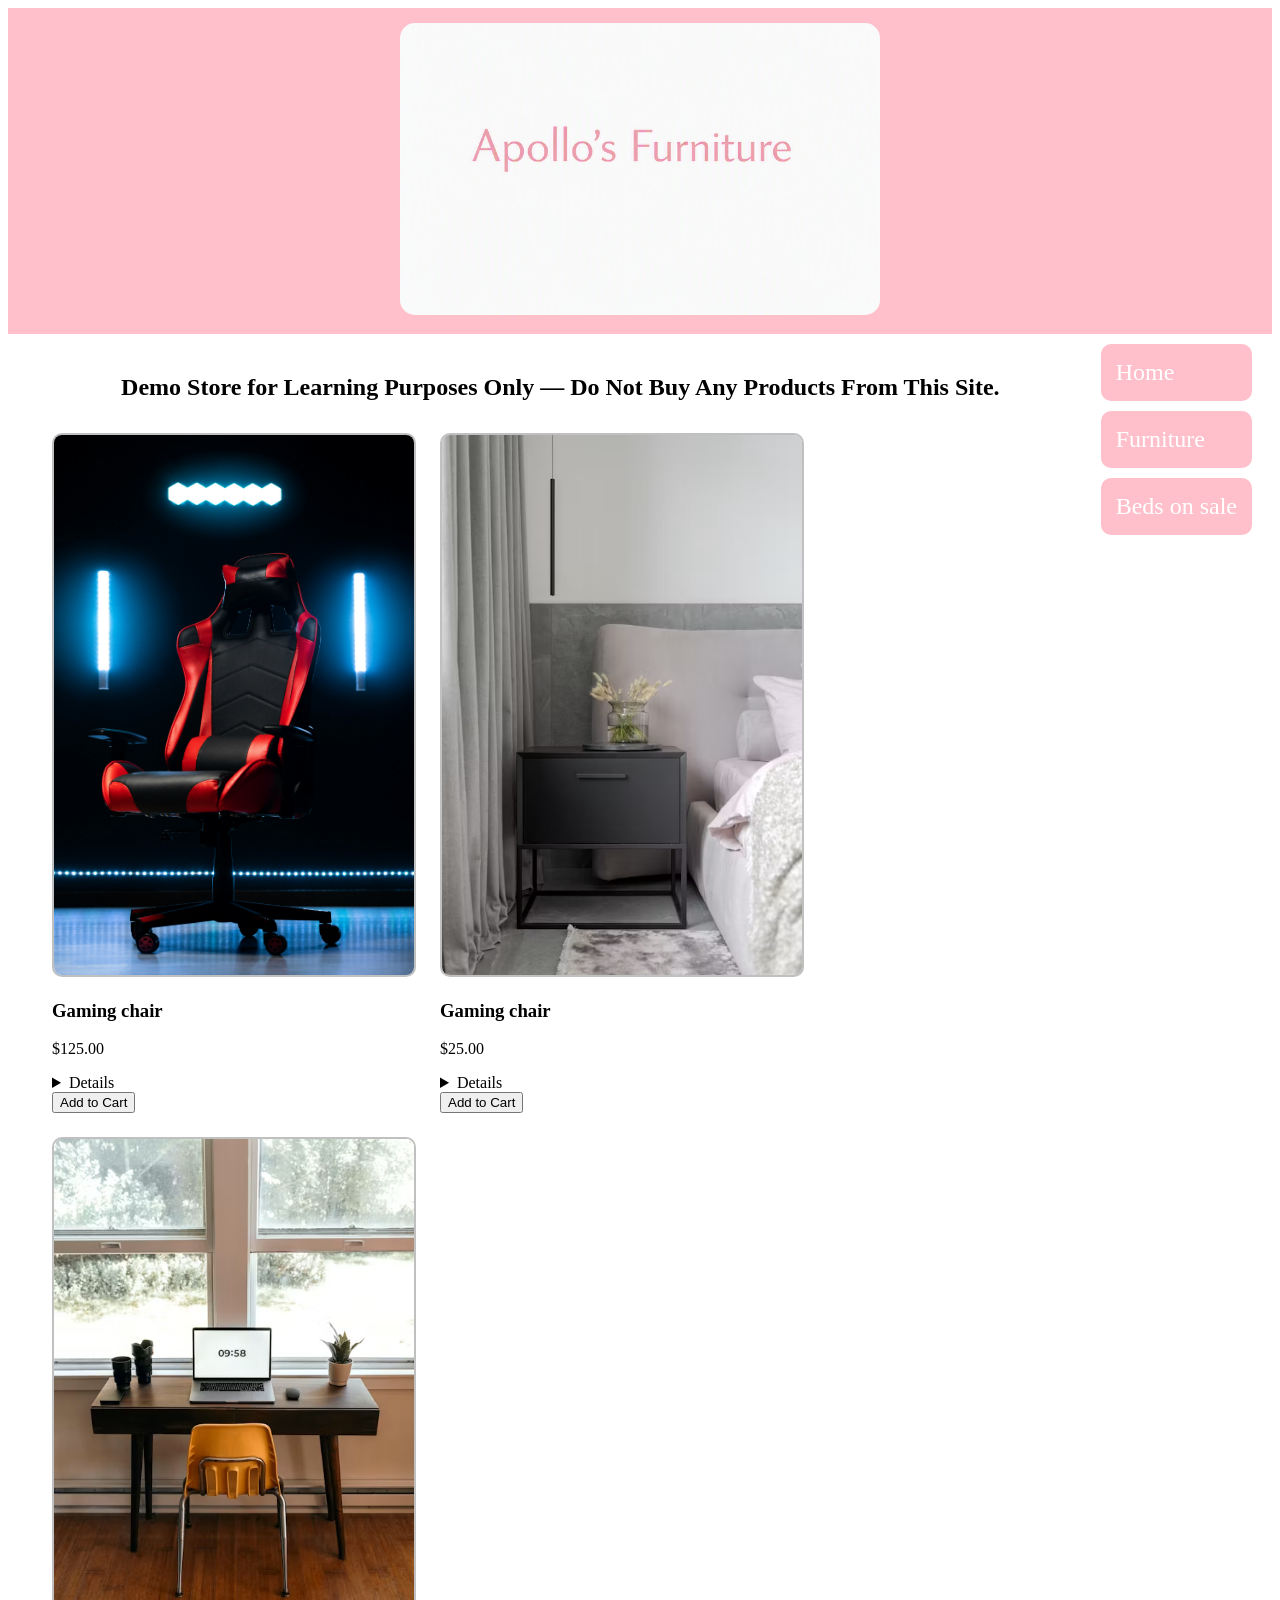
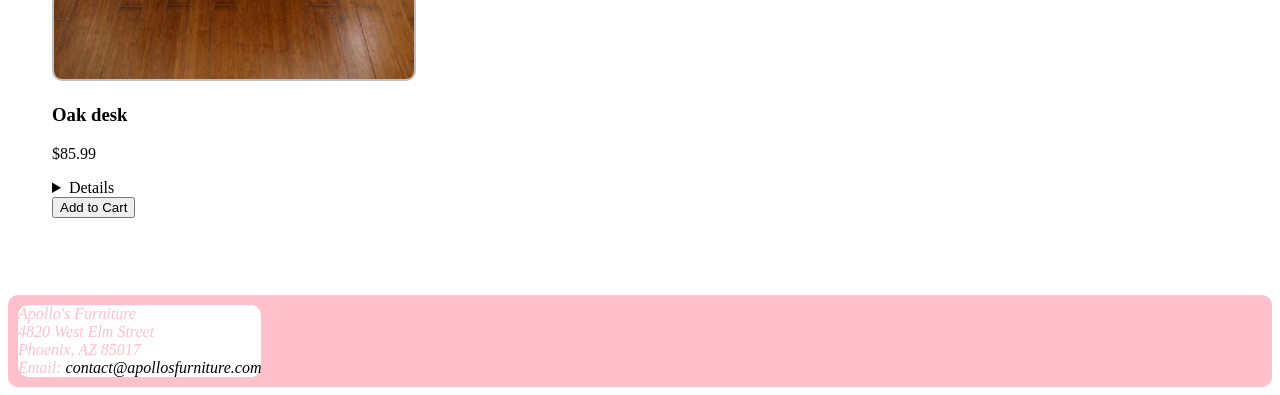
==== products.html @ 8fd870c6 "Add files via upload" ====
<!DOCTYPE html>
<html lang="en">
<head>
    <meta charset="UTF-8">
    <meta name="viewport" content="width=device-width, initial-scale=1.0">
    <meta name="description" content="Apollo's Furniture offers modern, affordable home furnishings for every space.">
    <meta name="author" content="Adrian Cassiday">
    <link rel="stylesheet" href="styles.css">
    <title>Apollo's Furniture</title>
    <script src="highslide/highslide.js" defer></script>
    <link rel="stylesheet" href="highslide/highslide.css">
</head>
<body>

    <!--header and nav-->

    <header>

        <div class="head-banner">

            
            <a href="index.html">
        <img src="images/logo.png" alt="company logo">
                </a>

        </div>

        <nav>
            <a href="index.html">Home</a>
            <a href="products.html">Furniture</a>
            <a href="beds.html">Beds on sale</a>
        </nav>

    </header>

    <!--main content-->

    <article class="shopping-page clearfix">

        <h2>Demo Store for Learning Purposes Only — Do Not Buy Any Products From This Site.</h2>

        <!--gaming-chair-->

         <section class="product-card">
            <a href="images/gaming-chair.jpg" class="highslide" onclick="return hs.expand(this)">
            <img src="images/gaming-chair.jpg" alt="Comfy gaming chair.">
            </a>
            
            <h3>Gaming chair</h3>
            
            <p>$125.00</p>
            
            <details>
                <summary> Details </summary>
                    <ul>
                        <li> Soft padding</li>
                        <li>Strong materials</li>
                        <li>Adjustable height</li>
                        <li>Folding arms</li>
                    </ul>
            </details>
            <button type="button">Add to Cart</button>
        </section>

        <!--nightstand-->

        <section class="product-card">
            <a href="images/night-stand.avif" class="highslide" onclick="return hs.expand(this)">
            <img src="images/night-stand.avif" alt="Commpacted, simmple nightstand.">
            </a>
            
            <h3>Gaming chair</h3>
            
            <p>$25.00</p>
            
            <details>
                <summary> Details </summary>
                    <ul>
                        <li>Compacted</li>
                        <li>Strong materials</li>
                        <li>Deep drawer for holding items</li>
                        <li>Simple design, easy to style.</li>
                    </ul>
            </details>
            <button type="button">Add to Cart</button>
        </section>

        <!--Desk-->

        <section class="product-card">
            <a href="images/desk2.avif" class="highslide" onclick="return hs.expand(this)">
            <img src="images/desk2.avif" alt="Oak desk.">
            </a>
            
            <h3>Oak desk</h3>
            
            <p>$85.99</p>
            
            <details>
                <summary> Details </summary>
                    <ul>
                        <li>Long width and length</li>
                        <li>Oak wood</li>
                        <li>36 inches in height</li>
                        <li>Strong legs</li>
                    </ul>
            </details>
            <button type="button">Add to Cart</button>
        </section>

    </article>

    <!--footer content-->

    <footer>
    
        <address>
        Apollo's Furniture<br>
        4820 West Elm Street<br>
        Phoenix, AZ 85017<br>
        Email: <a href="mailto:contact@apollosfurniture.com">contact@apollosfurniture.com</a>
    </address>

    </footer>
    
</body>
</html>
---- styles.css ----
/*header settings*/

header {
    background-color: pink
}

.head-banner {
    display: flex;
    justify-content: center;
    align-items: center;
    padding: 15px;
}

.head-banner img {
    max-width: 480px;
    height: auto;
    border-radius: 15px;
}

nav {
    float: right;
}

nav a {
    margin: 10px 20px;
    display: block;
    padding: 15px;
    text-decoration: none;
    color: white;
    background-color: pink;
    border-radius: 10px;
    font-size: 24px;
}

/*aritcle*/

.main-article {
    max-width: 1000px;
    margin: 0 auto;
    padding: 40px;
    margin-top: 45px;

    background-image: url(images/artical.jpg);
    background-size: cover;
    background-position: center;
    background-repeat: no-repeat;
    background-color: pink;
    color: #ffff;
    font-size: 2em;
}

.clearfix::after {
    content: "";
    display: block;
    clear: both;
}

article h1 {
    font-size: 4em;
}

.promo {
    font-weight: bold;
    color: red;
}

/*aside*/

.news-letter {
    float: right;
    width: 300px;
    padding: 20px;
    background-color: white;
    border-radius: 10px;
    color: black;
    font-size: 1rem;
}

/*footer*/

footer {
    padding: 10px;
    margin-top: 45px;
    background-color: pink;
    color: pink;
    border-radius: 10px;
    
}

footer address {
    background-color: white;
    border-radius: 10px;
    display: inline-block;
    
}

footer a {
    text-decoration: none;
    color: black;
}

/*shopping pages*/

.shopping-page {
    max-width: 1200px;
    margin: 0 auto;
    padding: 20px;
}

.product-card {
    display: inline-block;
    width: 30%;
    vertical-align: top;
     margin: 1%;
}

.product-card img {
    width: 100%;
    height: auto;
    border-radius: 10px;
}

.shopping-page h2 {
    text-align: center;
}
---- highslide/highslide.css ----
/**
* @file: highslide.css 
* @version: 5.0.0
*/
.highslide-container div {
	font-family: Verdana, Helvetica;
	font-size: 10pt;
}
.highslide-container table {
	background: none;
	table-layout: auto;
}
.highslide {
	outline: none;
	text-decoration: none;
}
.highslide img {
	border: 2px solid silver;
}
.highslide:hover img {
	border-color: gray;
}
.highslide-active-anchor img {
	visibility: hidden;
}
.highslide-gallery .highslide-active-anchor img {
	border-color: black;
	visibility: visible;
	cursor: default;
}
.highslide-image {
	border-width: 2px;
	border-style: solid;
	border-color: white;
}
.highslide-wrapper, .highslide-outline {
	background: white;
}
.glossy-dark {
	background: #111;
}

.highslide-image-blur {
}
.highslide-number {
	font-weight: bold;
	color: gray;
	font-size: .9em;
}
.highslide-caption {
	display: none;
	font-size: 1em;
	padding: 5px;
	/*background: white;*/
}
.highslide-heading {
	display: none;
	font-weight: bold;
	margin: 0.4em;
}
.highslide-dimming {
	/*position: absolute;*/
	background: black;
}
a.highslide-full-expand {
   background: url(graphics/fullexpand.gif) no-repeat;
   display: block;
   margin: 0 10px 10px 0;
   width: 34px;
   height: 34px;
}
.highslide-loading {
	display: block;
	color: black;
	font-size: 9px;
	font-weight: bold;
	text-transform: uppercase;
	text-decoration: none;
	padding: 3px;
	border: 1px solid white;
	background-color: white;
	padding-left: 22px;
	background-image: url(graphics/loader.white.gif);
	background-repeat: no-repeat;
	background-position: 3px 1px;
}
a.highslide-credits,
a.highslide-credits i {
	padding: 2px;
	color: silver;
	text-decoration: none;
	font-size: 10px;
}
a.highslide-credits:hover,
a.highslide-credits:hover i {
	color: white;
	background-color: gray;
}
.highslide-move, .highslide-move * {
	cursor: move;
}

.highslide-viewport {
	display: none;
	position: fixed;
	width: 100%;
	height: 100%;
	z-index: 1;
	background: none;
	left: 0;
	top: 0;
}
.highslide-overlay {
	display: none;
}
.hidden-container {
	display: none;
}
/* Example of a semitransparent, offset closebutton */
.closebutton {
	position: relative;
	top: -15px;
	left: 15px;
	width: 30px;
	height: 30px;
	cursor: pointer;
	background: url(graphics/close.png);
	/* NOTE! For IE6, you also need to update the highslide-ie6.css file. */
}

/*****************************************************************************/
/* Thumbnail boxes for the galleries.                                        */
/* Remove these if you are not using a gallery.                              */
/*****************************************************************************/
.highslide-gallery ul {
	list-style-type: none;
	margin: 0;
	padding: 0;
}
.highslide-gallery ul li {
	display: block;
	position: relative;
	float: left;
	width: 106px;
	height: 106px;
	border: 1px solid silver;
	background: #ededed;
	margin: 2px;
	padding: 0;
	line-height: 0;
	overflow: hidden;
}
.highslide-gallery ul a {
	position: absolute;
	top: 50%;
	left: 50%;
}
.highslide-gallery ul img {
 	position: relative;
	top: -50%;
	left: -50%;
}
html>/**/body .highslide-gallery ul li {
	display: table;
	text-align: center;
}
html>/**/body .highslide-gallery ul li {
	text-align: center;
}
html>/**/body .highslide-gallery ul a {
	position: static;
	display: table-cell;
	vertical-align: middle;
}
html>/**/body .highslide-gallery ul img {
	position: static;
}

/*****************************************************************************/
/* Controls for the galleries.											     */
/* Remove these if you are not using a gallery							     */
/*****************************************************************************/
.highslide-controls {
	width: 195px;
	height: 40px;
	background: url(graphics/controlbar-white.gif) 0 -90px no-repeat;
	margin: 20px 15px 10px 0;
}
.highslide-controls ul {
	position: relative;
	left: 15px;
	height: 40px;
	list-style: none;
	margin: 0;
	padding: 0;
	background: url(graphics/controlbar-white.gif) right -90px no-repeat;

}
.highslide-controls li {
	float: left;
	padding: 5px 0;
	margin:0;
	list-style: none;
}
.highslide-controls a {
	background-image: url(graphics/controlbar-white.gif);
	display: block;
	float: left;
	height: 30px;
	width: 30px;
	outline: none;
}
.highslide-controls a.disabled {
	cursor: default;
}
.highslide-controls a.disabled span {
	cursor: default;
}
.highslide-controls a span {
	/* hide the text for these graphic buttons */
	display: none;
	cursor: pointer;
}


/* The CSS sprites for the controlbar - see http://www.google.com/search?q=css+sprites */
.highslide-controls .highslide-previous a {
	background-position: 0 0;
}
.highslide-controls .highslide-previous a:hover {
	background-position: 0 -30px;
}
.highslide-controls .highslide-previous a.disabled {
	background-position: 0 -60px !important;
}
.highslide-controls .highslide-play a {
	background-position: -30px 0;
}
.highslide-controls .highslide-play a:hover {
	background-position: -30px -30px;
}
.highslide-controls .highslide-play a.disabled {
	background-position: -30px -60px !important;
}
.highslide-controls .highslide-pause a {
	background-position: -60px 0;
}
.highslide-controls .highslide-pause a:hover {
	background-position: -60px -30px;
}
.highslide-controls .highslide-next a {
	background-position: -90px 0;
}
.highslide-controls .highslide-next a:hover {
	background-position: -90px -30px;
}
.highslide-controls .highslide-next a.disabled {
	background-position: -90px -60px !important;
}
.highslide-controls .highslide-move a {
	background-position: -120px 0;
}
.highslide-controls .highslide-move a:hover {
	background-position: -120px -30px;
}
.highslide-controls .highslide-full-expand a {
	background-position: -150px 0;
}
.highslide-controls .highslide-full-expand a:hover {
	background-position: -150px -30px;
}
.highslide-controls .highslide-full-expand a.disabled {
	background-position: -150px -60px !important;
}
.highslide-controls .highslide-close a {
	background-position: -180px 0;
}
.highslide-controls .highslide-close a:hover {
	background-position: -180px -30px;
}

/*****************************************************************************/
/* Styles for the HTML popups											     */
/* Remove these if you are not using Highslide HTML						     */
/*****************************************************************************/
.highslide-maincontent {
	display: none;
}
.highslide-html {
	background-color: white;
}
.mobile .highslide-html {
	border: 1px solid silver;
}
.highslide-html-content {
	display: none;
	width: 400px;
	padding: 0 5px 5px 5px;
}
.highslide-header {
	padding-bottom: 5px;
}
.highslide-header ul {
	margin: 0;
	padding: 0;
	text-align: right;
}
.highslide-header ul li {
	display: inline;
	padding-left: 1em;
}
.highslide-header ul li.highslide-previous, .highslide-header ul li.highslide-next {
	display: none;
}
.highslide-header a {
	font-weight: bold;
	color: gray;
	text-transform: uppercase;
	text-decoration: none;
}
.highslide-header a:hover {
	color: black;
}
.highslide-header .highslide-move a {
	cursor: move;
}
.highslide-footer {
	height: 16px;
}
.highslide-footer .highslide-resize {
	display: block;
	float: right;
	margin-top: 5px;
	height: 11px;
	width: 11px;
	background: url(graphics/resize.gif) no-repeat;
}
.highslide-footer .highslide-resize span {
	display: none;
}
.highslide-body {
}
.highslide-resize {
	cursor: nw-resize;
}

/*****************************************************************************/
/* Styles for the Individual wrapper class names.							 */
/* See www.highslide.com/ref/hs.wrapperClassName							 */
/* You can safely remove the class name themes you don't use				 */
/*****************************************************************************/

/* hs.wrapperClassName = 'draggable-header' */
.draggable-header .highslide-header {
	height: 18px;
	border-bottom: 1px solid #dddddd;
}
.draggable-header .highslide-heading {
	position: absolute;
	margin: 2px 0.4em;
}

.draggable-header .highslide-header .highslide-move {
	cursor: move;
	display: block;
	height: 16px;
	position: absolute;
	right: 24px;
	top: 0;
	width: 100%;
	z-index: 1;
}
.draggable-header .highslide-header .highslide-move * {
	display: none;
}
.draggable-header .highslide-header .highslide-close {
	position: absolute;
	right: 2px;
	top: 2px;
	z-index: 5;
	padding: 0;
}
.draggable-header .highslide-header .highslide-close a {
	display: block;
	height: 16px;
	width: 16px;
	background-image: url(graphics/closeX.png);
}
.draggable-header .highslide-header .highslide-close a:hover {
	background-position: 0 16px;
}
.draggable-header .highslide-header .highslide-close span {
	display: none;
}
.draggable-header .highslide-maincontent {
	padding-top: 1em;
}

/* hs.wrapperClassName = 'titlebar' */
.titlebar .highslide-header {
	height: 18px;
	border-bottom: 1px solid #dddddd;
}
.titlebar .highslide-heading {
	position: absolute;
	width: 90%;
	margin: 1px 0 1px 5px;
	color: #666666;
}

.titlebar .highslide-header .highslide-move {
	cursor: move;
	display: block;
	height: 16px;
	position: absolute;
	right: 24px;
	top: 0;
	width: 100%;
	z-index: 1;
}
.titlebar .highslide-header .highslide-move * {
	display: none;
}
.titlebar .highslide-header li {
	position: relative;
	top: 3px;
	z-index: 2;
	padding: 0 0 0 1em;
}
.titlebar .highslide-maincontent {
	padding-top: 1em;
}

/* hs.wrapperClassName = 'no-footer' */
.no-footer .highslide-footer {
	display: none;
}

/* hs.wrapperClassName = 'wide-border' */
.wide-border {
	background: white;
}
.wide-border .highslide-image {
	border-width: 10px;
}
.wide-border .highslide-caption {
	padding: 0 10px 10px 10px;
}

/* hs.wrapperClassName = 'borderless' */
.borderless .highslide-image {
	border: none;
}
.borderless .highslide-caption {
	border-bottom: 1px solid white;
	border-top: 1px solid white;
	background: silver;
}

/* hs.wrapperClassName = 'outer-glow' */
.outer-glow {
	background: #444;
}
.outer-glow .highslide-image {
	border: 5px solid #444444;
}
.outer-glow .highslide-caption {
	border: 5px solid #444444;
	border-top: none;
	padding: 5px;
	background-color: gray;
}

/* hs.wrapperClassName = 'colored-border' */
.colored-border {
	background: white;
}
.colored-border .highslide-image {
	border: 2px solid green;
}
.colored-border .highslide-caption {
	border: 2px solid green;
	border-top: none;
}

/* hs.wrapperClassName = 'dark' */
.dark {
	background: #111;
}
.dark .highslide-image {
	border-color: black black #202020 black;
	background: gray;
}
.dark .highslide-caption {
	color: white;
	background: #111;
}
.dark .highslide-controls,
.dark .highslide-controls ul,
.dark .highslide-controls a {
	background-image: url(graphics/controlbar-black-border.gif);
}

/* hs.wrapperClassName = 'floating-caption' */
.floating-caption .highslide-caption {
	position: absolute;
	padding: 1em 0 0 0;
	background: none;
	color: white;
	border: none;
	font-weight: bold;
}

/* hs.wrapperClassName = 'controls-in-heading' */
.controls-in-heading .highslide-heading {
	color: gray;
	font-weight: bold;
	height: 20px;
	overflow: hidden;
	cursor: default;
	padding: 0 0 0 22px;
	margin: 0;
	background: url(graphics/icon.gif) no-repeat 0 1px;
}
.controls-in-heading .highslide-controls {
	width: 105px;
	height: 20px;
	position: relative;
	margin: 0;
	top: -23px;
	left: 7px;
	background: none;
}
.controls-in-heading .highslide-controls ul {
	position: static;
	height: 20px;
	background: none;
}
.controls-in-heading .highslide-controls li {
	padding: 0;
}
.controls-in-heading .highslide-controls a {
	background-image: url(graphics/controlbar-white-small.gif);
	height: 20px;
	width: 20px;
}

.controls-in-heading .highslide-controls .highslide-move {
	display: none;
}

.controls-in-heading .highslide-controls .highslide-previous a {
	background-position: 0 0;
}
.controls-in-heading .highslide-controls .highslide-previous a:hover {
	background-position: 0 -20px;
}
.controls-in-heading .highslide-controls .highslide-previous a.disabled {
	background-position: 0 -40px !important;
}
.controls-in-heading .highslide-controls .highslide-play a {
	background-position: -20px 0;
}
.controls-in-heading .highslide-controls .highslide-play a:hover {
	background-position: -20px -20px;
}
.controls-in-heading .highslide-controls .highslide-play a.disabled {
	background-position: -20px -40px !important;
}
.controls-in-heading .highslide-controls .highslide-pause a {
	background-position: -40px 0;
}
.controls-in-heading .highslide-controls .highslide-pause a:hover {
	background-position: -40px -20px;
}
.controls-in-heading .highslide-controls .highslide-next a {
	background-position: -60px 0;
}
.controls-in-heading .highslide-controls .highslide-next a:hover {
	background-position: -60px -20px;
}
.controls-in-heading .highslide-controls .highslide-next a.disabled {
	background-position: -60px -40px !important;
}
.controls-in-heading .highslide-controls .highslide-full-expand a {
	background-position: -100px 0;
}
.controls-in-heading .highslide-controls .highslide-full-expand a:hover {
	background-position: -100px -20px;
}
.controls-in-heading .highslide-controls .highslide-full-expand a.disabled {
	background-position: -100px -40px !important;
}
.controls-in-heading .highslide-controls .highslide-close a {
	background-position: -120px 0;
}
.controls-in-heading .highslide-controls .highslide-close a:hover {
	background-position: -120px -20px;
}

/*****************************************************************************/
/* Styles for text based controls.						                     */
/* You can safely remove this if you don't use text based controls			 */
/*****************************************************************************/

.text-controls .highslide-controls {
	width: auto;
	height: auto;
	margin: 0;
	text-align: center;
	background: none;
}
.text-controls ul {
	position: static;
	background: none;
	height: auto;
	left: 0;
}
.text-controls .highslide-move {
	display: none;
}
.text-controls li {
    background-image: url(graphics/controlbar-text-buttons.png);
	background-position: right top !important;
	padding: 0;
	margin-left: 15px;
	display: block;
	width: auto;
}
.text-controls a {
    background: url(graphics/controlbar-text-buttons.png) no-repeat;
    background-position: left top !important;
    position: relative;
    left: -10px;
	display: block;
	width: auto;
	height: auto;
	text-decoration: none !important;
}
.text-controls a span {
	background: url(graphics/controlbar-text-buttons.png) no-repeat;
    margin: 1px 2px 1px 10px;
	display: block;
    min-width: 4em;
    height: 18px;
    line-height: 18px;
	padding: 1px 0 1px 18px;
    color: #333;
	font-family: "Trebuchet MS", Arial, sans-serif;
	font-size: 12px;
	font-weight: bold;
	white-space: nowrap;
}
.text-controls .highslide-next {
	margin-right: 1em;
}
.text-controls .highslide-full-expand a span {
	min-width: 0;
	margin: 1px 0;
	padding: 1px 0 1px 10px;
}
.text-controls .highslide-close a span {
	min-width: 0;
}
.text-controls a:hover span {
	color: black;
}
.text-controls a.disabled span {
	color: #999;
}

.text-controls .highslide-previous span {
	background-position: 0 -40px;
}
.text-controls .highslide-previous a.disabled {
	background-position: left top !important;
}
.text-controls .highslide-previous a.disabled span {
	background-position: 0 -140px;
}
.text-controls .highslide-play span {
	background-position: 0 -60px;
}
.text-controls .highslide-play a.disabled {
	background-position: left top !important;
}
.text-controls .highslide-play a.disabled span {
	background-position: 0 -160px;
}
.text-controls .highslide-pause span {
	background-position: 0 -80px;
}
.text-controls .highslide-next span {
	background-position: 0 -100px;
}
.text-controls .highslide-next a.disabled {
	background-position: left top !important;
}
.text-controls .highslide-next a.disabled span {
	background-position: 0 -200px;
}
.text-controls .highslide-full-expand span {
	background: none;
}
.text-controls .highslide-full-expand a.disabled {
	background-position: left top !important;
}
.text-controls .highslide-close span {
	background-position: 0 -120px;
}


/*****************************************************************************/
/* Styles for the thumbstrip.							                     */
/* See www.highslide.com/ref/hs.addSlideshow    							 */
/* You can safely remove this if you don't use a thumbstrip 				 */
/*****************************************************************************/

.highslide-thumbstrip {
	height: 100%;
	direction: ltr;
}
.highslide-thumbstrip div {
	overflow: hidden;
}
.highslide-thumbstrip table {
	position: relative;
	padding: 0;
	border-collapse: collapse;
}
.highslide-thumbstrip td {
	padding: 1px;
	/*text-align: center;*/
}
.highslide-thumbstrip a {
	outline: none;
}
.highslide-thumbstrip img {
	display: block;
	border: 1px solid gray;
	margin: 0 auto;
}
.highslide-thumbstrip .highslide-active-anchor img {
	visibility: visible;
}
.highslide-thumbstrip .highslide-marker {
	position: absolute;
	width: 0;
	height: 0;
	border-width: 0;
	border-style: solid;
	border-color: transparent; /* change this to actual background color in highslide-ie6.css */
}
.highslide-thumbstrip-horizontal div {
	width: auto;
	/* width: 100% breaks in small strips in IE */
}
.highslide-thumbstrip-horizontal .highslide-scroll-up {
	display: none;
	position: absolute;
	top: 3px;
	left: 3px;
	width: 25px;
	height: 42px;
}
.highslide-thumbstrip-horizontal .highslide-scroll-up div {
	margin-bottom: 10px;
	cursor: pointer;
	background: url(graphics/scrollarrows.png) left center no-repeat;
	height: 42px;
}
.highslide-thumbstrip-horizontal .highslide-scroll-down {
	display: none;
	position: absolute;
	top: 3px;
	right: 3px;
	width: 25px;
	height: 42px;
}
.highslide-thumbstrip-horizontal .highslide-scroll-down div {
	margin-bottom: 10px;
	cursor: pointer;
	background: url(graphics/scrollarrows.png) center right no-repeat;
	height: 42px;
}
.highslide-thumbstrip-horizontal table {
	margin: 2px 0 10px 0;
}
.highslide-viewport .highslide-thumbstrip-horizontal table {
	margin-left: 10px;
}
.highslide-thumbstrip-horizontal img {
	width: auto;
	height: 40px;
}
.highslide-thumbstrip-horizontal .highslide-marker {
	top: 47px;
	border-left-width: 6px;
	border-right-width: 6px;
	border-bottom: 6px solid gray;
}
.highslide-viewport .highslide-thumbstrip-horizontal .highslide-marker {
	margin-left: 10px;
}
.dark .highslide-thumbstrip-horizontal .highslide-marker, .highslide-viewport .highslide-thumbstrip-horizontal .highslide-marker {
	border-bottom-color: white !important;
}

.highslide-thumbstrip-vertical-overlay {
	overflow: hidden !important;
}
.highslide-thumbstrip-vertical div {
	height: 100%;
}
.highslide-thumbstrip-vertical a {
	display: block;
}
.highslide-thumbstrip-vertical .highslide-scroll-up {
	display: none;
	position: absolute;
	top: 0;
	left: 0;
	width: 100%;
	height: 25px;
}
.highslide-thumbstrip-vertical .highslide-scroll-up div {
	margin-left: 10px;
	cursor: pointer;
	background: url(graphics/scrollarrows.png) top center no-repeat;
	height: 25px;
}
.highslide-thumbstrip-vertical .highslide-scroll-down {
	display: none;
	position: absolute;
	bottom: 0;
	left: 0;
	width: 100%;
	height: 25px;
}
.highslide-thumbstrip-vertical .highslide-scroll-down div {
	margin-left: 10px;
	cursor: pointer;
	background: url(graphics/scrollarrows.png) bottom center no-repeat;
	height: 25px;
}
.highslide-thumbstrip-vertical table {
	margin: 10px 0 0 10px;
}
.highslide-thumbstrip-vertical img {
	width: 60px; /* t=5481 */
}
.highslide-thumbstrip-vertical .highslide-marker {
	left: 0;
	margin-top: 8px;
	border-top-width: 6px;
	border-bottom-width: 6px;
	border-left: 6px solid gray;
}
.dark .highslide-thumbstrip-vertical .highslide-marker, .highslide-viewport .highslide-thumbstrip-vertical .highslide-marker {
	border-left-color: white;
}

.highslide-viewport .highslide-thumbstrip-float {
	overflow: auto;
}
.highslide-thumbstrip-float ul {
	margin: 2px 0;
	padding: 0;
}
.highslide-thumbstrip-float li {
	display: block;
	height: 60px;
	margin: 0 2px;
	list-style: none;
	float: left;
}
.highslide-thumbstrip-float img {
	display: inline;
	border-color: silver;
	max-height: 56px;
}
.highslide-thumbstrip-float .highslide-active-anchor img {
	border-color: black;
}
.highslide-thumbstrip-float .highslide-scroll-up div, .highslide-thumbstrip-float .highslide-scroll-down div {
	display: none;
}
.highslide-thumbstrip-float .highslide-marker {
	display: none;
}
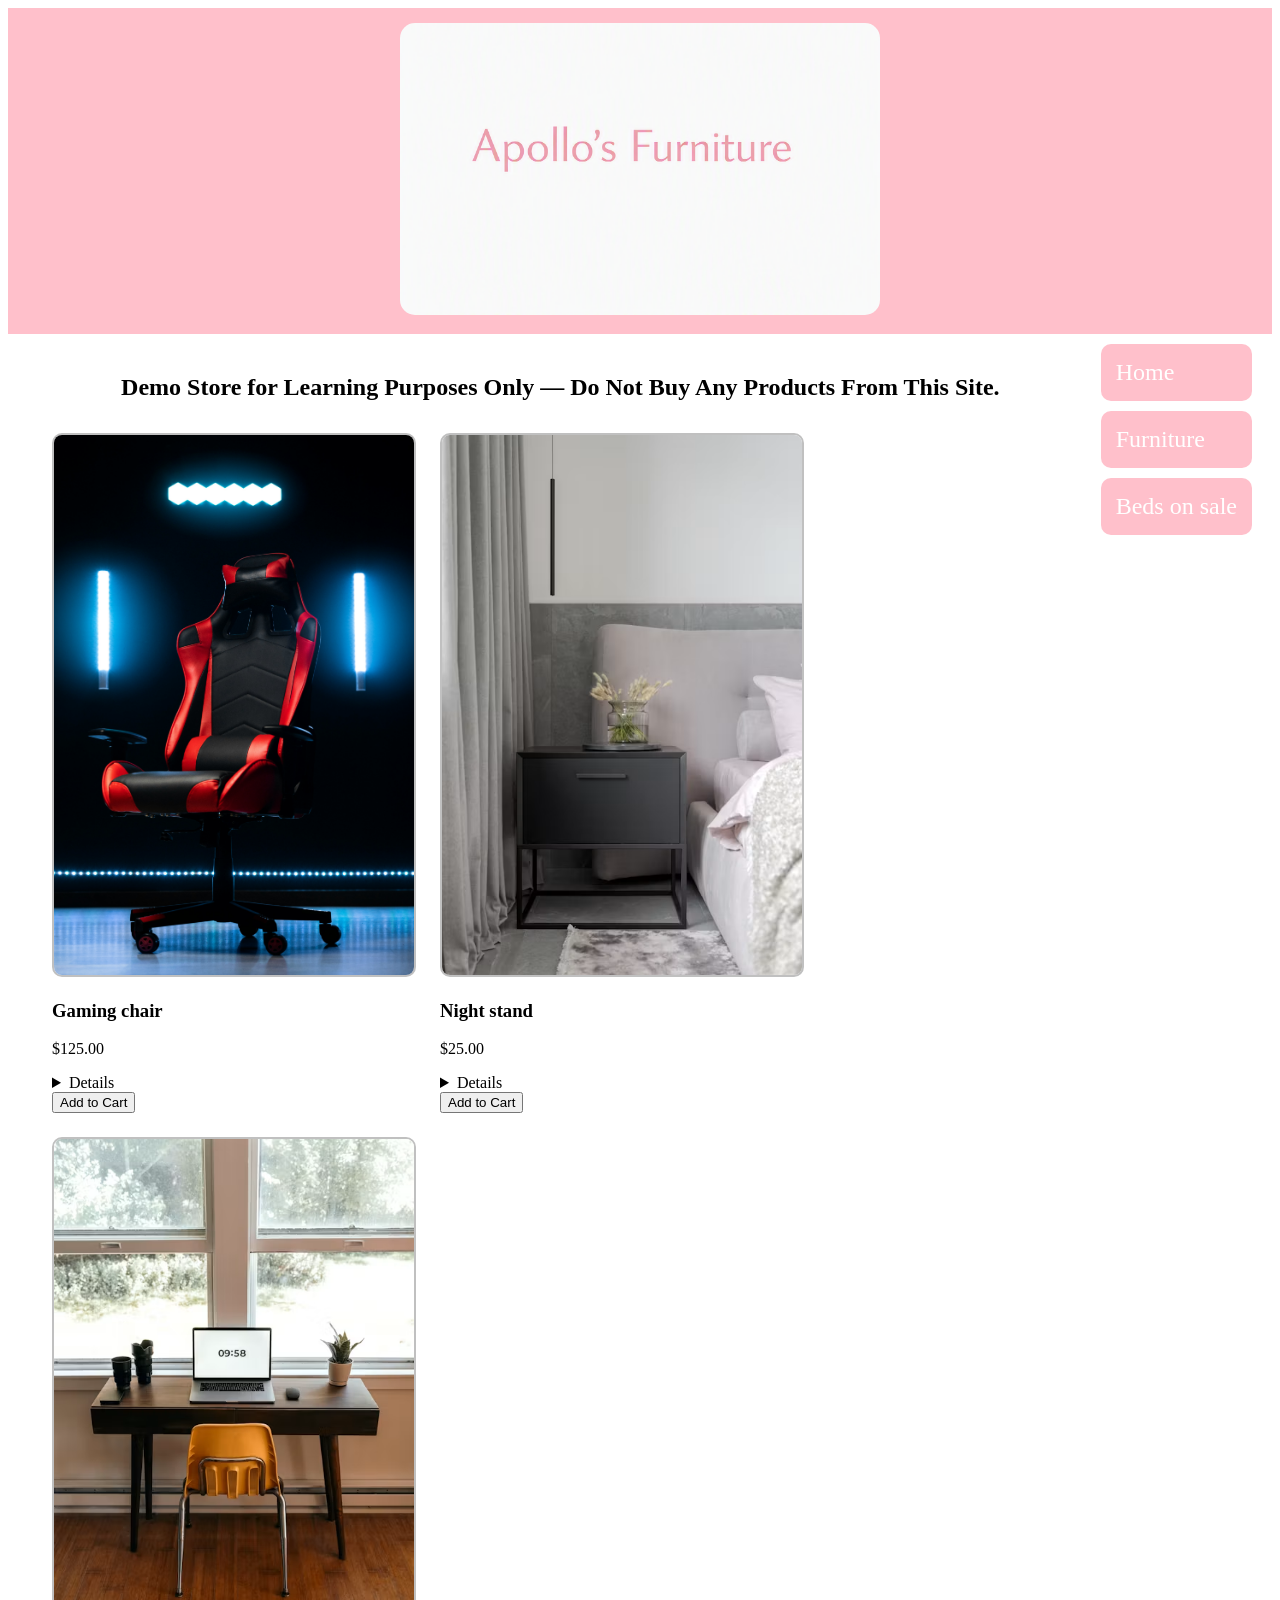
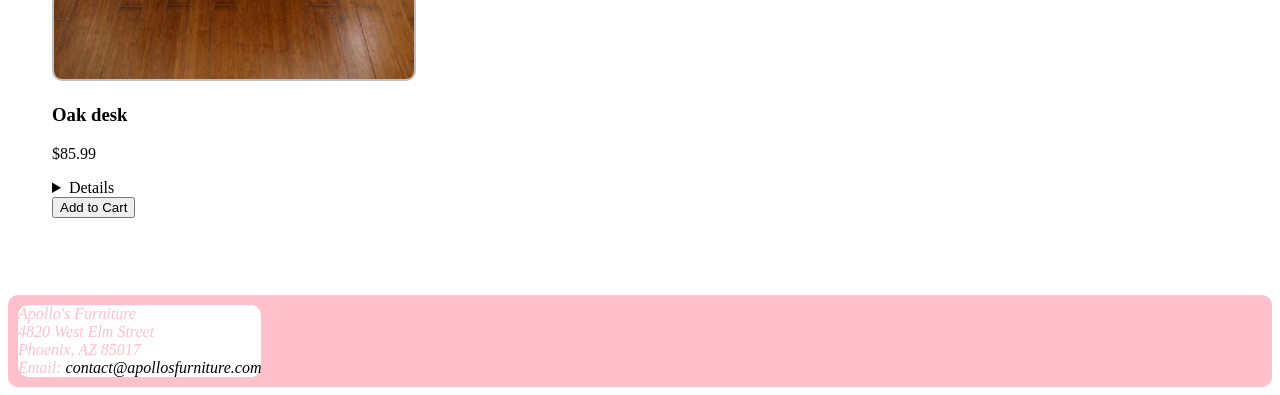
==== commit 483ce026: "Add files via upload" ====
--- a/products.html
+++ b/products.html
@@ -69,7 +69,7 @@
             <img src="images/night-stand.avif" alt="Commpacted, simmple nightstand.">
             </a>
             
-            <h3>Gaming chair</h3>
+            <h3>Night stand</h3>
             
             <p>$25.00</p>
             
